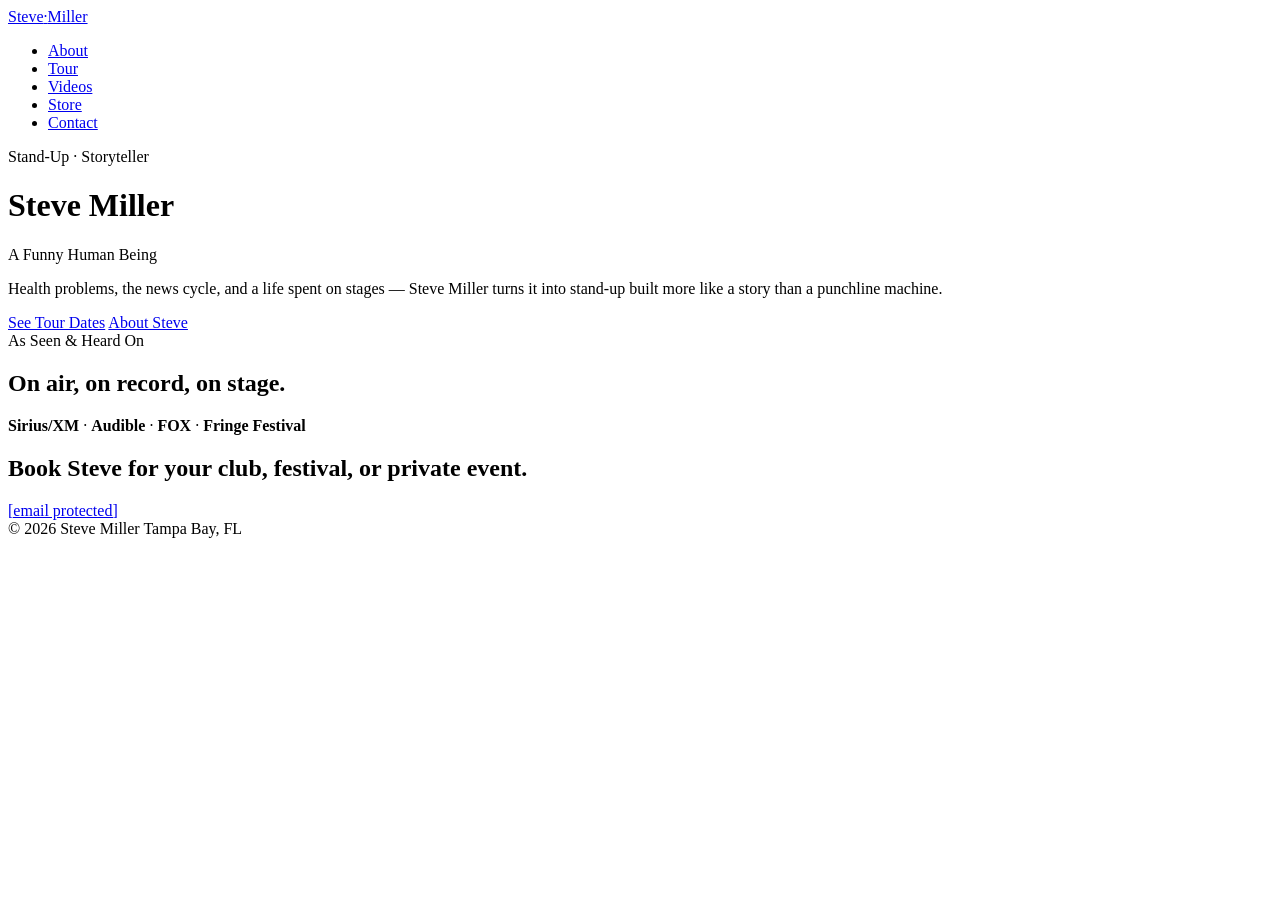
==== index.html @ 6892757a "Add files via upload" ====
<!DOCTYPE html>
<html lang="en">
<head>
<meta charset="UTF-8">
<meta name="viewport" content="width=device-width, initial-scale=1.0">
<title>Steve Miller — Stand-Up Comedy</title>
<meta name="description" content="Steve Miller — storytelling stand-up comedy. Tour dates, bio, videos, and merch.">
<link rel="preconnect" href="https://fonts.googleapis.com">
<link rel="preconnect" href="https://fonts.gstatic.com" crossorigin>
<link href="https://fonts.googleapis.com/css2?family=Fraunces:ital,opsz,wght@0,9..144,400;0,9..144,500;0,9..144,600;1,9..144,500&family=Inter:wght@400;500;600&family=IBM+Plex+Mono:wght@400;500&display=swap" rel="stylesheet">
<link rel="stylesheet" href="styles.css">
</head>
<body>

<nav>
  <div class="wrap">
    <a href="index.html" class="wordmark">Steve<span>·</span>Miller</a>
    <ul class="nav-links">
      <li><a href="about.html">About</a></li>
      <li><a href="tour.html">Tour</a></li>
      <li><a href="videos.html">Videos</a></li>
      <li><a href="store.html">Store</a></li>
      <li><a href="#contact">Contact</a></li>
    </ul>
  </div>
</nav>

<header class="hero">
  <div class="wrap hero-inner">
    <div class="eyebrow">Stand-Up · Storyteller</div>
    <h1>Steve Miller</h1>
    <p class="hero-tagline">A Funny Human Being</p>
    <p class="hero-sub">
      Health problems, the news cycle, and a life spent on stages — Steve Miller turns
      it into stand-up built more like a story than a punchline machine.
    </p>
    <div class="hero-actions">
      <a href="tour.html" class="btn btn-primary">See Tour Dates</a>
      <a href="about.html" class="btn btn-ghost">About Steve</a>
    </div>
  </div>
</header>

<section class="section">
  <div class="wrap">
    <div class="label">As Seen &amp; Heard On</div>
    <h2>On air, on record, on stage.</h2>
    <p class="name-line">
      <strong>Sirius/XM</strong> · <strong>Audible</strong> ·
      <strong>FOX</strong> · <strong>Fringe Festival</strong>
    </p>
  </div>
</section>

<footer id="contact">
  <div class="wrap">
    <div class="footer-top">
      <h2>Book Steve for your club, festival, or private event.</h2>
      <div class="contact-links">
        <a href="mailto:[email protected]">[email protected]</a>
      </div>
    </div>
    <div class="footer-bottom">
      <span>© <span id="year"></span> Steve Miller</span>
      <span>Tampa Bay, FL</span>
    </div>
  </div>
</footer>

<script>
  document.getElementById('year').textContent = new Date().getFullYear();
</script>

</body>
</html>
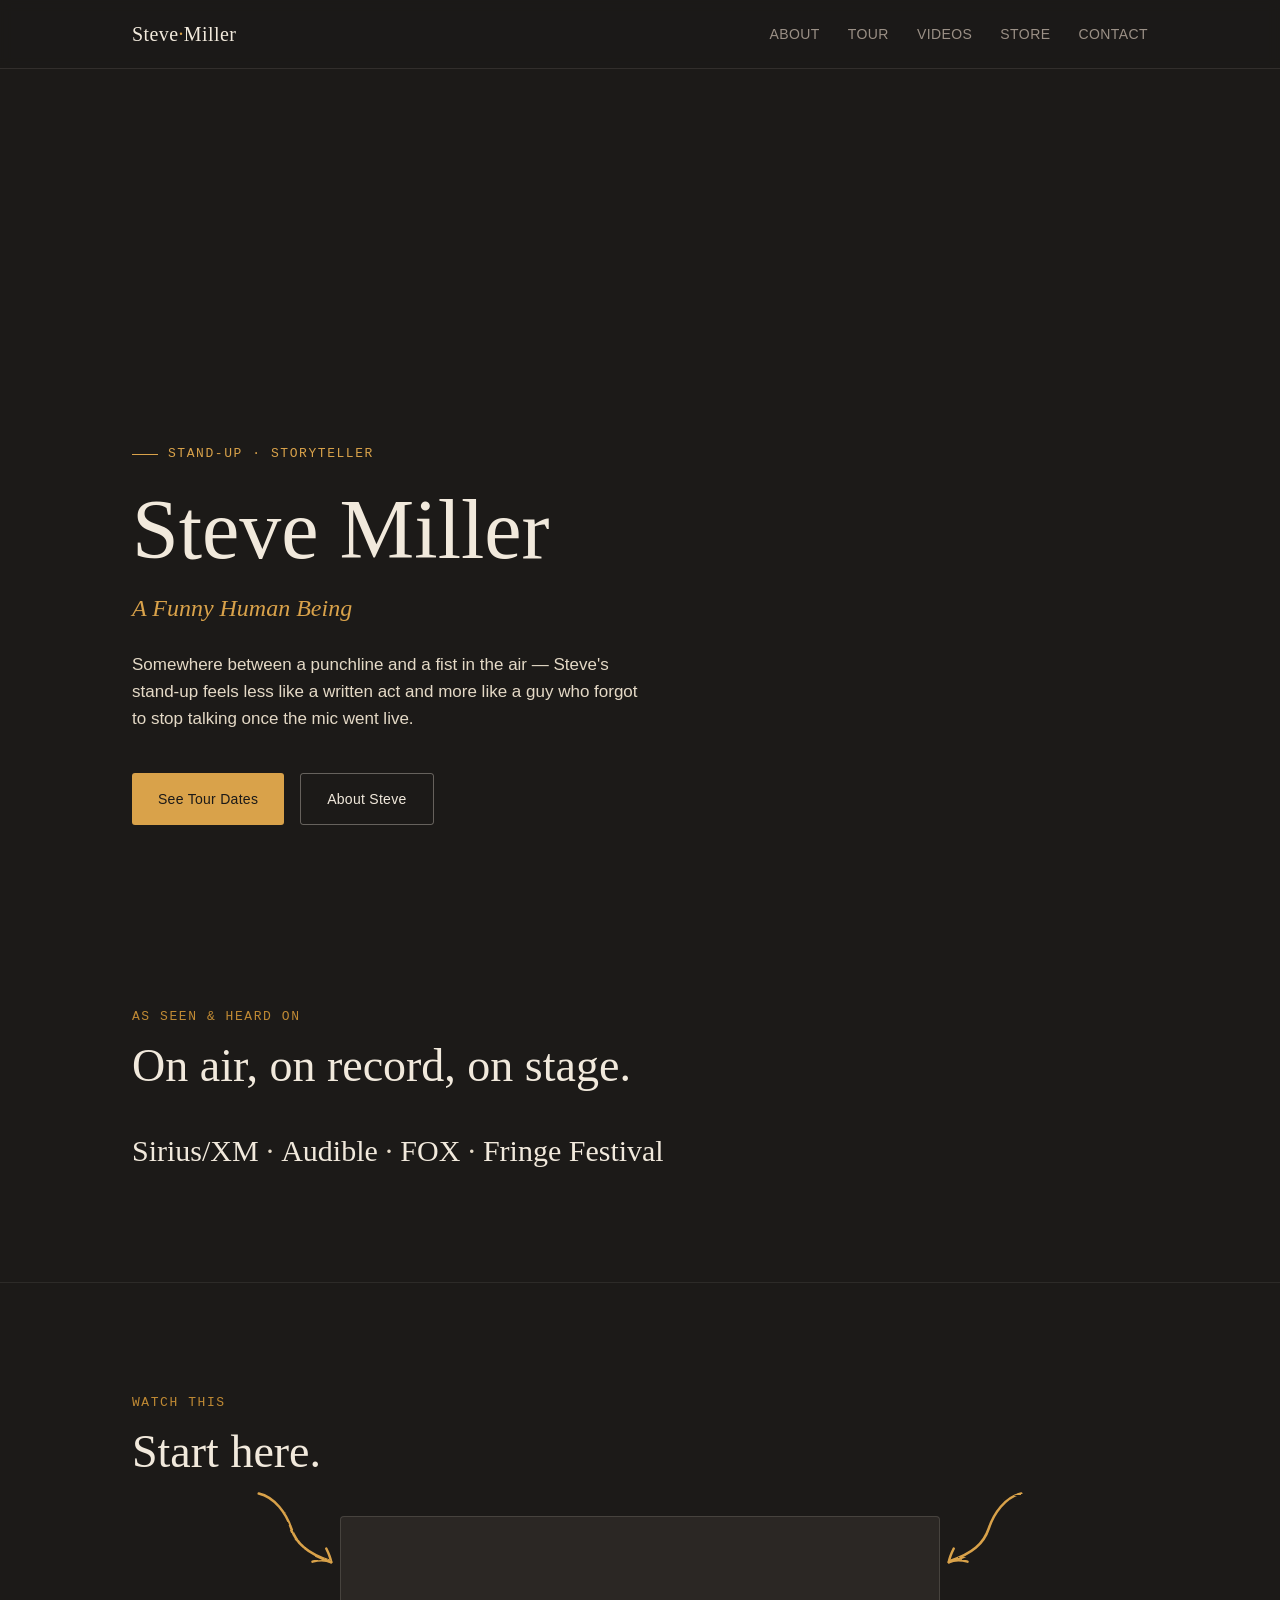
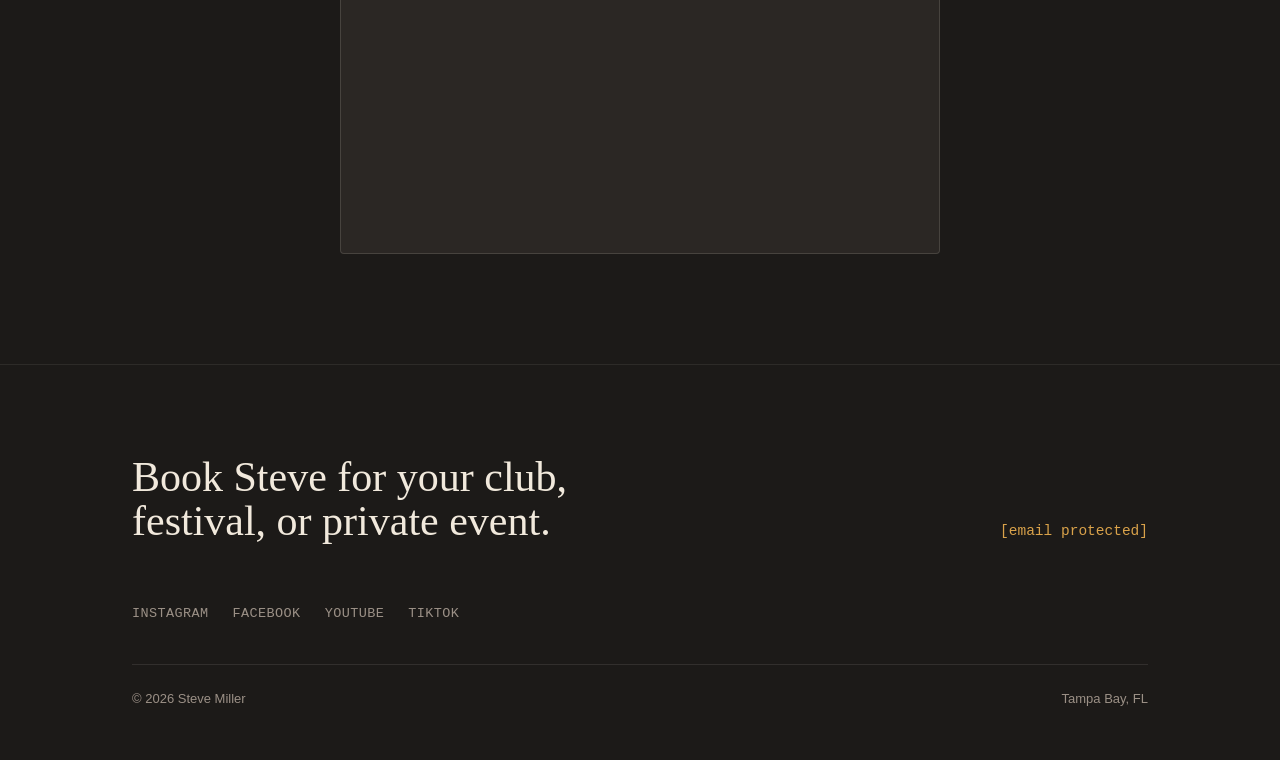
==== commit c47c4cf6: "Add files via upload" ====
--- a/index.html
+++ b/index.html
@@ -31,8 +31,9 @@
     <h1>Steve Miller</h1>
     <p class="hero-tagline">A Funny Human Being</p>
     <p class="hero-sub">
-      Health problems, the news cycle, and a life spent on stages — Steve Miller turns
-      it into stand-up built more like a story than a punchline machine.
+      Somewhere between a punchline and a fist in the air — Steve's stand-up feels
+      less like a written act and more like a guy who forgot to stop talking once
+      the mic went live.
     </p>
     <div class="hero-actions">
       <a href="tour.html" class="btn btn-primary">See Tour Dates</a>
@@ -52,6 +53,50 @@
   </div>
 </section>
 
+<section class="section" id="featured-video">
+  <div class="wrap">
+    <div class="label">Watch This</div>
+    <h2>Start here.</h2>
+    <div class="featured-video-wrap">
+
+      <svg class="doodle-arrow doodle-arrow-left" viewBox="0 0 160 150" fill="none" xmlns="http://www.w3.org/2000/svg" aria-hidden="true">
+        <filter id="sketchy1" x="-20%" y="-20%" width="140%" height="140%">
+          <feTurbulence type="fractalNoise" baseFrequency="0.02 0.09" numOctaves="2" seed="7" result="noise"/>
+          <feDisplacementMap in="SourceGraphic" in2="noise" scale="4.5"/>
+        </filter>
+        <g filter="url(#sketchy1)">
+          <path d="M14 12 C 40 18, 58 44, 66 68 C 74 92, 92 108, 128 120" stroke="var(--brass-bright)" stroke-width="4" stroke-linecap="round"/>
+          <path d="M100 121 C 111 118, 121 118, 130 122" stroke="var(--brass-bright)" stroke-width="4" stroke-linecap="round"/>
+          <path d="M122 100 C 126 108, 129 116, 130 122" stroke="var(--brass-bright)" stroke-width="4" stroke-linecap="round"/>
+        </g>
+      </svg>
+
+      <div class="video-frame">
+        <iframe
+          src="https://www.youtube.com/embed/yKRMIsWaXlE"
+          title="Steve Miller featured stand-up clip"
+          loading="lazy"
+          allow="accelerometer; autoplay; clipboard-write; encrypted-media; gyroscope; picture-in-picture"
+          allowfullscreen>
+        </iframe>
+      </div>
+
+      <svg class="doodle-arrow doodle-arrow-right" viewBox="0 0 160 150" fill="none" xmlns="http://www.w3.org/2000/svg" aria-hidden="true">
+        <filter id="sketchy2" x="-20%" y="-20%" width="140%" height="140%">
+          <feTurbulence type="fractalNoise" baseFrequency="0.02 0.09" numOctaves="2" seed="4" result="noise"/>
+          <feDisplacementMap in="SourceGraphic" in2="noise" scale="4.5"/>
+        </filter>
+        <g filter="url(#sketchy2)">
+          <path d="M146 12 C 120 18, 102 44, 94 68 C 86 92, 68 108, 32 120" stroke="var(--brass-bright)" stroke-width="4" stroke-linecap="round"/>
+          <path d="M60 121 C 49 118, 39 118, 30 122" stroke="var(--brass-bright)" stroke-width="4" stroke-linecap="round"/>
+          <path d="M38 100 C 34 108, 31 116, 30 122" stroke="var(--brass-bright)" stroke-width="4" stroke-linecap="round"/>
+        </g>
+      </svg>
+
+    </div>
+  </div>
+</section>
+
 <footer id="contact">
   <div class="wrap">
     <div class="footer-top">
@@ -59,6 +104,12 @@
       <div class="contact-links">
         <a href="mailto:[email protected]">[email protected]</a>
       </div>
+    </div>
+    <div class="social-links">
+      <a href="https://www.instagram.com/stevemiller813/" target="_blank" rel="noopener">Instagram</a>
+      <a href="https://www.facebook.com/SteveMiller813" target="_blank" rel="noopener">Facebook</a>
+      <a href="https://www.youtube.com/@SteveMillerComedy" target="_blank" rel="noopener">YouTube</a>
+      <a href="https://www.tiktok.com/@stevemillercomedy" target="_blank" rel="noopener">TikTok</a>
     </div>
     <div class="footer-bottom">
       <span>© <span id="year"></span> Steve Miller</span>
--- a/styles.css
+++ b/styles.css
@@ -0,0 +1,640 @@
+  :root {
+    --ink: #1c1a18;
+    --ink-soft: #2b2724;
+    --paper: #f1e9dc;
+    --paper-dim: #e4d9c6;
+    --brass: #c08a34;
+    --brass-bright: #d9a24a;
+    --rust: #9a4a2c;
+    --mist: #9b9086;
+  }
+
+  * { box-sizing: border-box; margin: 0; padding: 0; }
+
+  html { scroll-behavior: smooth; }
+
+  body {
+    background: var(--ink);
+    color: var(--paper);
+    font-family: 'Inter', sans-serif;
+    line-height: 1.6;
+    overflow-x: hidden;
+  }
+
+  h1, h2, h3 {
+    font-family: 'Fraunces', serif;
+    font-weight: 500;
+    line-height: 1.05;
+  }
+
+  a { color: inherit; }
+
+  .wrap {
+    max-width: 1080px;
+    margin: 0 auto;
+    padding: 0 32px;
+  }
+
+  :focus-visible {
+    outline: 2px solid var(--brass-bright);
+    outline-offset: 3px;
+  }
+
+  /* ---------- NAV ---------- */
+  nav {
+    position: sticky;
+    top: 0;
+    z-index: 50;
+    background: rgba(28, 26, 24, 0.88);
+    backdrop-filter: blur(6px);
+    border-bottom: 1px solid rgba(241, 233, 220, 0.1);
+  }
+
+  nav .wrap {
+    display: flex;
+    align-items: center;
+    justify-content: space-between;
+    padding-top: 18px;
+    padding-bottom: 18px;
+  }
+
+  .wordmark {
+    font-family: 'Fraunces', serif;
+    font-size: 20px;
+    letter-spacing: 0.02em;
+    text-decoration: none;
+    color: var(--paper);
+  }
+
+  .wordmark span { color: var(--brass-bright); }
+
+  .nav-links {
+    display: flex;
+    gap: 28px;
+    list-style: none;
+    font-size: 14px;
+    letter-spacing: 0.03em;
+    text-transform: uppercase;
+  }
+
+  .nav-links a {
+    text-decoration: none;
+    color: var(--mist);
+    transition: color 0.2s ease;
+  }
+
+  .nav-links a:hover { color: var(--paper); }
+
+  @media (max-width: 640px) {
+    .nav-links { gap: 16px; font-size: 12px; }
+  }
+
+  /* ---------- HERO ---------- */
+  .hero {
+    position: relative;
+    min-height: 92vh;
+    display: flex;
+    align-items: flex-end;
+    background-image:
+      linear-gradient(to top, rgba(28,26,24,1) 4%, rgba(28,26,24,0.55) 42%, rgba(28,26,24,0.25) 65%),
+      url('images/live.jpg');
+    background-size: cover;
+    background-position: center 22%;
+  }
+
+  .hero-inner {
+    position: relative;
+    padding-bottom: 72px;
+    padding-top: 120px;
+    width: 100%;
+  }
+
+  .eyebrow {
+    font-family: 'IBM Plex Mono', monospace;
+    font-size: 13px;
+    letter-spacing: 0.12em;
+    text-transform: uppercase;
+    color: var(--brass-bright);
+    display: flex;
+    align-items: center;
+    gap: 10px;
+    margin-bottom: 22px;
+  }
+
+  .eyebrow::before {
+    content: '';
+    width: 26px;
+    height: 1px;
+    background: var(--brass-bright);
+  }
+
+  .hero h1 {
+    font-size: clamp(40px, 7vw, 84px);
+    max-width: 780px;
+    color: var(--paper);
+  }
+
+  .hero h1 em {
+    font-style: italic;
+    color: var(--brass-bright);
+  }
+
+  .hero-tagline {
+    font-family: 'Fraunces', serif;
+    font-style: italic;
+    font-size: clamp(18px, 2.2vw, 24px);
+    color: var(--brass-bright);
+    margin-top: 14px;
+  }
+
+  .hero-sub {
+    max-width: 520px;
+    margin-top: 24px;
+    font-size: 17px;
+    color: var(--paper-dim);
+  }
+
+  .hero-actions {
+    margin-top: 40px;
+    display: flex;
+    gap: 16px;
+    flex-wrap: wrap;
+  }
+
+  .btn {
+    display: inline-flex;
+    align-items: center;
+    gap: 8px;
+    padding: 14px 26px;
+    border-radius: 3px;
+    font-size: 14px;
+    font-weight: 500;
+    letter-spacing: 0.02em;
+    text-decoration: none;
+    transition: transform 0.15s ease, background 0.2s ease;
+  }
+
+  .btn-primary {
+    background: var(--brass-bright);
+    color: var(--ink);
+  }
+
+  .btn-primary:hover { background: #ecb35e; transform: translateY(-1px); }
+
+  .btn-ghost {
+    border: 1px solid rgba(241,233,220,0.35);
+    color: var(--paper);
+  }
+
+  .btn-ghost:hover { border-color: var(--paper); }
+
+  /* ---------- SECTION LABELS ---------- */
+  .section {
+    padding: 110px 0;
+    border-bottom: 1px solid rgba(241,233,220,0.08);
+  }
+
+  .label {
+    font-family: 'IBM Plex Mono', monospace;
+    font-size: 13px;
+    letter-spacing: 0.12em;
+    text-transform: uppercase;
+    color: var(--brass);
+    margin-bottom: 14px;
+  }
+
+  .section h2 {
+    font-size: clamp(30px, 4vw, 46px);
+    margin-bottom: 40px;
+    max-width: 680px;
+  }
+
+  /* ---------- ABOUT ---------- */
+  .about-grid {
+    display: grid;
+    grid-template-columns: 0.85fr 1.15fr;
+    gap: 64px;
+    align-items: start;
+  }
+
+  .about-photo {
+    position: relative;
+  }
+
+  .about-photo img {
+    width: 100%;
+    border-radius: 4px;
+    filter: grayscale(15%) contrast(1.02);
+    display: block;
+  }
+
+  .about-photo::after {
+    content: '';
+    position: absolute;
+    inset: 0;
+    border: 1px solid rgba(241,233,220,0.15);
+    border-radius: 4px;
+    transform: translate(10px, 10px);
+    z-index: -1;
+  }
+
+  .about-copy p {
+    color: var(--paper-dim);
+    font-size: 16.5px;
+    margin-bottom: 20px;
+  }
+
+  .about-copy p:first-of-type {
+    font-size: 19px;
+    color: var(--paper);
+  }
+
+  blockquote {
+    margin: 34px 0;
+    padding-left: 22px;
+    border-left: 2px solid var(--brass);
+    font-family: 'Fraunces', serif;
+    font-style: italic;
+    font-size: 20px;
+    color: var(--paper);
+    line-height: 1.5;
+  }
+
+  blockquote cite {
+    display: block;
+    margin-top: 10px;
+    font-family: 'IBM Plex Mono', monospace;
+    font-style: normal;
+    font-size: 12.5px;
+    letter-spacing: 0.05em;
+    color: var(--mist);
+    text-transform: uppercase;
+  }
+
+  @media (max-width: 800px) {
+    .about-grid { grid-template-columns: 1fr; gap: 40px; }
+    .about-photo { max-width: 360px; }
+  }
+
+  /* ---------- TOUR / TICKETS ---------- */
+  .ticket-list {
+    display: flex;
+    flex-direction: column;
+    gap: 18px;
+  }
+
+  .ticket {
+    display: grid;
+    grid-template-columns: 150px 1fr auto;
+    align-items: center;
+    gap: 24px;
+    background: var(--ink-soft);
+    border: 1px dashed rgba(241,233,220,0.28);
+    border-radius: 6px;
+    padding: 26px 30px;
+    text-decoration: none;
+    color: var(--paper);
+    position: relative;
+    transition: border-color 0.2s ease, background 0.2s ease, transform 0.15s ease;
+  }
+
+  .ticket:hover {
+    border-color: var(--brass-bright);
+    background: #322c27;
+    transform: translateX(4px);
+  }
+
+  .ticket::before,
+  .ticket::after {
+    content: '';
+    position: absolute;
+    width: 18px;
+    height: 18px;
+    background: var(--ink);
+    border-radius: 50%;
+    top: 50%;
+    transform: translateY(-50%);
+  }
+
+  .ticket::before { left: -9px; }
+  .ticket::after { right: -9px; }
+
+  .ticket-date {
+    font-family: 'IBM Plex Mono', monospace;
+    font-size: 14px;
+    letter-spacing: 0.03em;
+    color: var(--brass-bright);
+  }
+
+  .ticket-info .city {
+    font-family: 'Fraunces', serif;
+    font-size: 22px;
+    margin-bottom: 4px;
+  }
+
+  .ticket-info .venue {
+    font-size: 14px;
+    color: var(--mist);
+  }
+
+  .ticket-cta {
+    font-family: 'IBM Plex Mono', monospace;
+    font-size: 13px;
+    letter-spacing: 0.04em;
+    text-transform: uppercase;
+    color: var(--paper);
+    white-space: nowrap;
+    display: flex;
+    align-items: center;
+    gap: 6px;
+  }
+
+  .ticket:hover .ticket-cta { color: var(--brass-bright); }
+
+  @media (max-width: 640px) {
+    .ticket {
+      grid-template-columns: 1fr;
+      gap: 10px;
+      text-align: left;
+    }
+    .ticket-cta { margin-top: 4px; }
+  }
+
+  .tour-note {
+    margin-top: 28px;
+    font-size: 13.5px;
+    color: var(--mist);
+  }
+
+  /* ---------- PRESS ---------- */
+  .press-grid {
+    display: grid;
+    grid-template-columns: repeat(3, 1fr);
+    gap: 40px;
+  }
+
+  .press-item .num {
+    font-family: 'IBM Plex Mono', monospace;
+    font-size: 13px;
+    color: var(--brass);
+    margin-bottom: 10px;
+  }
+
+  .press-item h3 {
+    font-size: 20px;
+    margin-bottom: 10px;
+    font-weight: 500;
+  }
+
+  .press-item p {
+    font-size: 14.5px;
+    color: var(--mist);
+  }
+
+  @media (max-width: 800px) {
+    .press-grid { grid-template-columns: 1fr; gap: 32px; }
+  }
+
+  .shared-stage {
+    margin-top: 60px;
+    padding-top: 40px;
+    border-top: 1px solid rgba(241,233,220,0.1);
+  }
+
+  .shared-stage .label { margin-bottom: 18px; }
+
+  .name-line {
+    font-family: 'Fraunces', serif;
+    font-size: clamp(20px, 3vw, 30px);
+    color: var(--paper-dim);
+    line-height: 1.4;
+  }
+
+  .name-line strong {
+    font-weight: 500;
+    color: var(--paper);
+  }
+
+  /* ---------- STORE ---------- */
+  .store-panel {
+    display: flex;
+    justify-content: space-between;
+    align-items: center;
+    flex-wrap: wrap;
+    gap: 28px;
+    background: var(--ink-soft);
+    border: 1px solid rgba(241,233,220,0.14);
+    border-radius: 6px;
+    padding: 44px 46px;
+  }
+
+  .store-panel-copy p {
+    color: var(--paper-dim);
+    max-width: 460px;
+    font-size: 16px;
+  }
+
+  .store-panel-copy .label { margin-bottom: 12px; }
+
+  .store-panel-copy h3 {
+    font-size: 26px;
+    margin-bottom: 12px;
+    font-weight: 500;
+  }
+
+  .store-note {
+    margin-top: 20px;
+    font-size: 13.5px;
+    color: var(--mist);
+  }
+
+  @media (max-width: 640px) {
+    .store-panel { padding: 34px 28px; }
+  }
+
+  /* ---------- LIVE BANNER ---------- */
+  .live-banner {
+    position: relative;
+    min-height: 60vh;
+    display: flex;
+    align-items: center;
+    background-image:
+      linear-gradient(to right, rgba(28,26,24,0.95) 20%, rgba(28,26,24,0.35) 75%),
+      url('images/live.jpg');
+    background-size: cover;
+    background-position: center 30%;
+  }
+
+  .live-banner .wrap { padding-top: 60px; padding-bottom: 60px; }
+
+  .live-banner h2 {
+    font-size: clamp(28px, 4.5vw, 44px);
+    max-width: 480px;
+  }
+
+  .live-banner p {
+    max-width: 420px;
+    margin-top: 18px;
+    color: var(--paper-dim);
+  }
+
+  /* ---------- CONTACT / FOOTER ---------- */
+  footer {
+    padding: 90px 0 50px;
+  }
+
+  .footer-top {
+    display: flex;
+    justify-content: space-between;
+    align-items: flex-end;
+    flex-wrap: wrap;
+    gap: 32px;
+    margin-bottom: 60px;
+  }
+
+  footer h2 {
+    font-size: clamp(28px, 4vw, 42px);
+    max-width: 440px;
+  }
+
+  .contact-links {
+    display: flex;
+    flex-direction: column;
+    gap: 10px;
+    font-family: 'IBM Plex Mono', monospace;
+    font-size: 14.5px;
+  }
+
+  .contact-links a {
+    text-decoration: none;
+    color: var(--brass-bright);
+  }
+
+  .contact-links a:hover { color: var(--paper); }
+
+  .social-links {
+    display: flex;
+    gap: 24px;
+    flex-wrap: wrap;
+    margin-bottom: 40px;
+    font-family: 'IBM Plex Mono', monospace;
+    font-size: 13.5px;
+    letter-spacing: 0.03em;
+    text-transform: uppercase;
+  }
+
+  .social-links a {
+    text-decoration: none;
+    color: var(--mist);
+    transition: color 0.2s ease;
+  }
+
+  .social-links a:hover { color: var(--brass-bright); }
+
+  .footer-bottom {
+    display: flex;
+    justify-content: space-between;
+    flex-wrap: wrap;
+    gap: 12px;
+    padding-top: 24px;
+    border-top: 1px solid rgba(241,233,220,0.1);
+    font-size: 13px;
+    color: var(--mist);
+  }
+
+  /* ---------- PAGE HEADER (non-hero pages) ---------- */
+  .page-header {
+    padding: 160px 0 60px;
+  }
+
+  .page-header h1 {
+    font-size: clamp(36px, 6vw, 64px);
+    max-width: 720px;
+  }
+
+  .page-header p {
+    max-width: 520px;
+    margin-top: 20px;
+    color: var(--paper-dim);
+    font-size: 17px;
+  }
+
+  /* ---------- VIDEO GRID ---------- */
+  .video-grid {
+    display: grid;
+    grid-template-columns: repeat(2, 1fr);
+    gap: 40px;
+  }
+
+  .video-card { display: flex; flex-direction: column; }
+
+  .video-frame {
+    position: relative;
+    width: 100%;
+    aspect-ratio: 16 / 9;
+    border-radius: 4px;
+    overflow: hidden;
+    background: var(--ink-soft);
+    border: 1px solid rgba(241,233,220,0.14);
+  }
+
+  .video-frame iframe {
+    position: absolute;
+    inset: 0;
+    width: 100%;
+    height: 100%;
+    border: 0;
+  }
+
+  .video-caption {
+    margin-top: 16px;
+    display: flex;
+    justify-content: space-between;
+    align-items: baseline;
+    gap: 12px;
+  }
+
+  .video-caption .num {
+    font-family: 'IBM Plex Mono', monospace;
+    font-size: 13px;
+    color: var(--brass);
+    white-space: nowrap;
+  }
+
+  .video-caption h3 {
+    font-size: 19px;
+    font-weight: 500;
+  }
+
+  @media (max-width: 760px) {
+    .video-grid { grid-template-columns: 1fr; gap: 32px; }
+  }
+
+  /* ---------- FEATURED VIDEO ---------- */
+  .featured-video-wrap {
+    position: relative;
+    max-width: 720px;
+    margin: 0 auto;
+    padding: 0 60px;
+  }
+
+  .doodle-arrow {
+    position: absolute;
+    top: -30px;
+    width: 100px;
+    height: auto;
+    overflow: visible;
+  }
+
+  .doodle-arrow-left { left: -30px; }
+  .doodle-arrow-right { right: -30px; }
+
+  @media (max-width: 700px) {
+    .featured-video-wrap { padding: 0; }
+    .doodle-arrow { display: none; }
+  }
+
+  @media (prefers-reduced-motion: reduce) {
+    html { scroll-behavior: auto; }
+    * { transition: none !important; }
+  }
